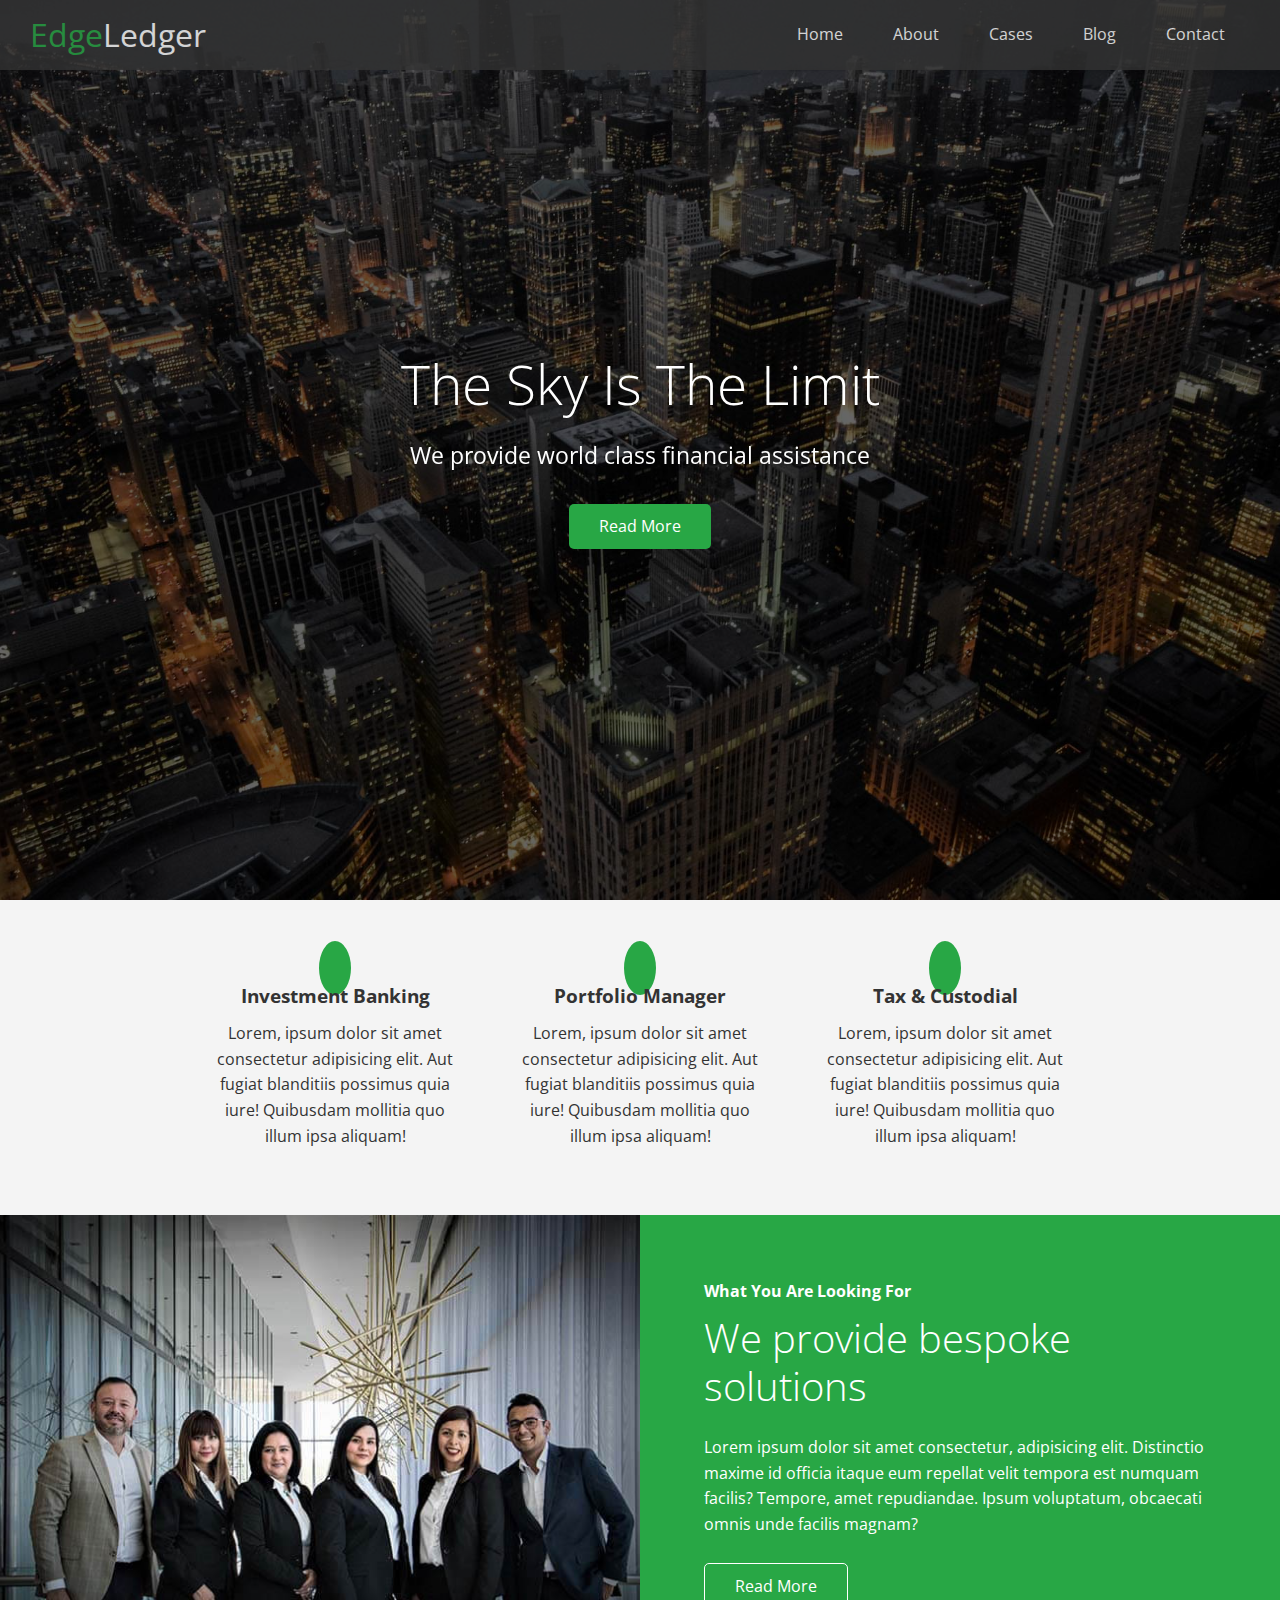
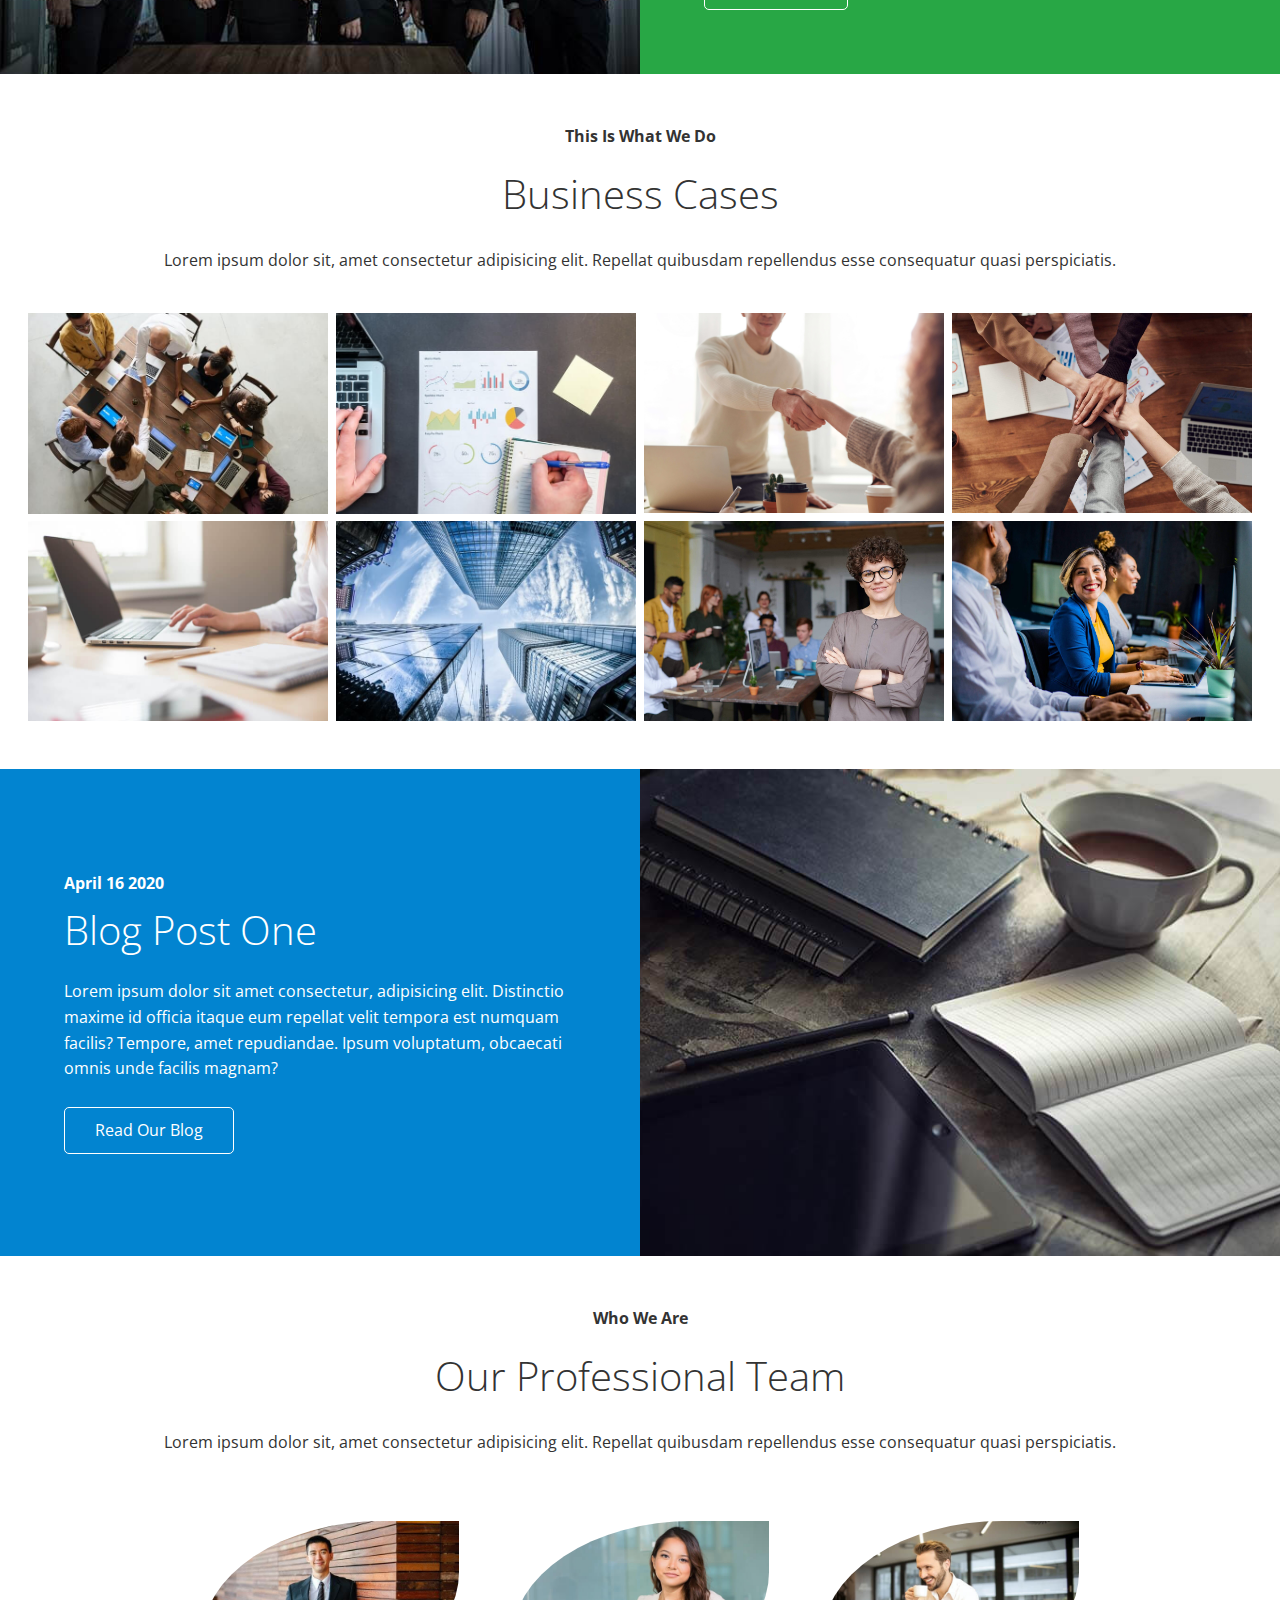
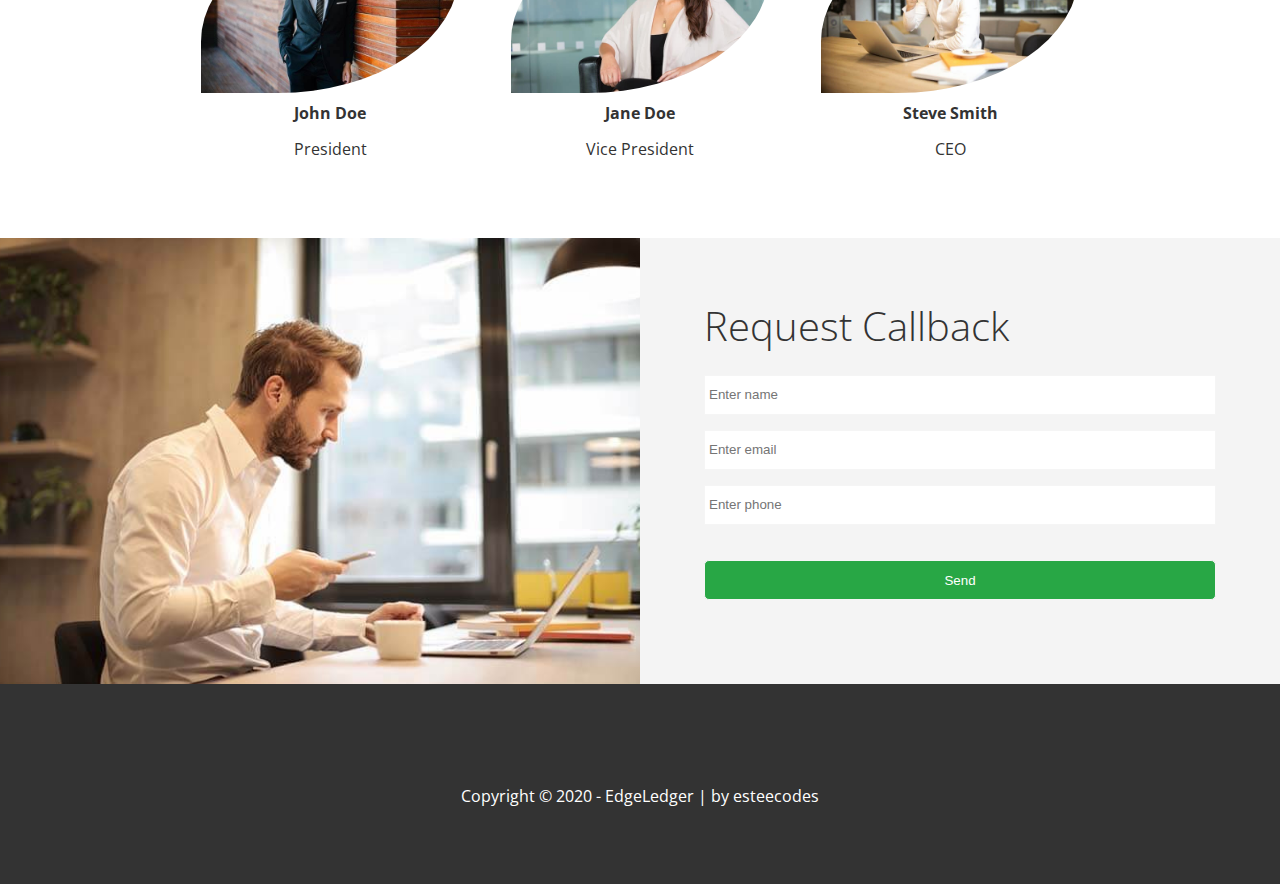
==== 7-EdgeLedger-Website-Flexbox/index.html @ 041ea41b "initial" ====
<!DOCTYPE html>
<html lang="en">
<head>
  <meta charset="UTF-8">
  <meta http-equiv="X-UA-Compatible" content="IE=edge">
  <meta name="viewport" content="width=`, initial-scale=1.0">
  <link rel="stylesheet" href="css/utilities.css">
  <link rel="stylesheet" href="css/style.css">
  <!-- Font Awesome link from https://cdnjs.com/libraries/font-awesome -->
  <link rel="stylesheet" href="https://cdnjs.cloudflare.com/ajax/libs/font-awesome/6.0.0-beta3/css/all.min.css" integrity="sha512-Fo3rlrZj/k7ujTnHg4CGR2D7kSs0v4LLanw2qksYuRlEzO+tcaEPQogQ0KaoGN26/zrn20ImR1DfuLWnOo7aBA==" crossorigin="anonymous" referrerpolicy="no-referrer" />
  <title>Welcome To EdgeLedger</title>
</head>
<body id="home">
  <header class="hero">
    <div id="navbar" class="navbar">
      <h1 class="logo">
        <span class="text-primary"><i class="fas fa-book-open"></i> Edge</span>Ledger
      </h1>
      <nav>
        <ul>
          <li><a href="#home">Home</a></li>
          <li><a href="#about">About</a></li>
          <li><a href="#cases">Cases</a></li>
          <li><a href="#blog">Blog</a></li>
          <li><a href="#contact">Contact</a></li>
        </ul>
      </nav>      
    </div>
    <div class="content">
      <h1>The Sky Is The Limit</h1>
      <p>We provide world class financial assistance</p>
      <a href="#about" class="btn"> <i class="fas fa-chevron-right"></i> 
        Read More</a>
    </div> 
  </header>
  <main>

    <!-- About: Icons -->
    <section id="about" class="icons bg-light">
      <div class="flex-items">
        <div>
          <i class="fas fa-university fa-2x"></i>
          <div>
            <h3>Investment Banking</h3>
            <p>Lorem, ipsum dolor sit amet consectetur adipisicing elit. Aut fugiat blanditiis possimus quia iure! Quibusdam mollitia quo illum ipsa aliquam!</p>
          </div>
        </div>
        <div>
          <i class="fas fa-book-reader fa-2x"></i>
          <div>
            <h3>Portfolio Manager</h3>
            <p>Lorem, ipsum dolor sit amet consectetur adipisicing elit. Aut fugiat blanditiis possimus quia iure! Quibusdam mollitia quo illum ipsa aliquam!</p>
          </div>
        </div>
        <div>
          <i class="fas fa-pencil-alt fa-2x"></i>
          <div>
            <h3>Tax & Custodial</h3>
            <p>Lorem, ipsum dolor sit amet consectetur adipisicing elit. Aut fugiat blanditiis possimus quia iure! Quibusdam mollitia quo illum ipsa aliquam!</p>
          </div>
        </div>
      </div>
    </section>

    <!-- About: Solutions -->
    <section class="solutions flex-columns">
      <div class="row">
        <div class="column">
          <div class="column-1">
            <img src="./images/home/people.jpg" alt="">
          </div>
        </div>
        <div class="column">
          <div class="column-2 bg-primary">
            <h4>What You Are Looking For</h4>
            <h2>We provide bespoke solutions</h2>
            <p>Lorem ipsum dolor sit amet consectetur, adipisicing elit. Distinctio maxime id officia itaque eum repellat velit tempora est numquam facilis? Tempore, amet repudiandae. Ipsum voluptatum, obcaecati omnis unde facilis magnam?</p>
            <a href="" class="btn btn-outline"><i class="fas fa-chevron"></i> Read More</a>    
          </div>
        </div>
      </div>
    </section>

    <!-- Cases -->
    <section id="cases" class="cases flex-grid section-padding">
      <header class="section-header">
        <h4>This Is What We Do</h4>
        <h2>Business Cases</h2>
        <p>Lorem ipsum dolor sit, amet consectetur adipisicing elit. Repellat quibusdam repellendus esse consequatur quasi perspiciatis.</p>
      </header>
      <div class="row">
        <div class="column">
          <img src="./images/cases/cases1.jpg" alt="">
          <img src="./images/cases/cases2.jpg" alt="">
        </div>
        <div class="column">
          <img src="./images/cases/cases3-1.jpg" alt="">
          <img src="./images/cases/cases4.jpg" alt="">
        </div>
        <div class="column">
          <img src="./images/cases/cases5.jpg" alt="">
          <img src="./images/cases/cases6.jpg" alt="">
        </div>
        <div class="column">
          <img src="./images/cases/cases7.jpg" alt="">
          <img src="./images/cases/cases8-1.jpg" alt="">
        </div>
      </div>
    </section>

    <!-- Blog -->
    <section id="blog" class="blog flex-columns flex-reverse">
      <div class="row">
        <div class="column">
          <div class="column-1">
            <img src="images/home/blog.jpg" alt="">
          </div>
        </div>
        <div class="column">
          <div class="column-2 bg-secondary">
            <h4>April 16 2020</h4>
            <h2>Blog Post One</h2>
            <p>Lorem ipsum dolor sit amet consectetur, adipisicing elit. Distinctio maxime id officia itaque eum repellat velit tempora est numquam facilis? Tempore, amet repudiandae. Ipsum voluptatum, obcaecati omnis unde facilis magnam?</p>
            <a href="" class="btn btn-outline"><i class="fas fa-chevron"></i> Read Our Blog</a>    
          </div>
        </div>
      </div>
    </section>

    <!-- Team -->
    <section id="team" class="team section-padding">
      <header class="section-header">
        <h4>Who We Are</h4>
        <h2>Our Professional Team</h2>
        <p>Lorem ipsum dolor sit, amet consectetur adipisicing elit. Repellat quibusdam repellendus esse consequatur quasi perspiciatis.</p>
      </header>
      <div class="flex-items">
        <div>
          <img src="./images/team/person1.jpg" alt="">
          <h4>John Doe</h4>
          <p>President</p>
        </div>
        <div>
          <img src="./images/team/person2.jpg" alt="">
          <h4>Jane Doe</h4>
          <p>Vice President</p>
        </div>
        <div>
          <img src="./images/team/person3.jpg" alt="">
          <h4>Steve Smith</h4>
          <p>CEO</p>
        </div>
      </div>
    </section>

    <!-- Contact -->
    <section id="contact" class="contact flex-columns">
      <div class="row">
        <div class="column">
          <div class="column-1">
            <img src="./images/home/contact.jpg" alt="">
          </div>
        </div>
        <div class="column">
          <div class="column-2 bg-light">
            <h2>Request Callback</h2>
            <form action="" class="callback-form">
              <div class="form-control">
                <label for="name"></label>  
                <input id="name" name="name" type="text" placeholder="Enter name">
              </div>
              <div class="form-control">
                <label for="email"></label>  
                <input id="email" name="email" type="email" placeholder="Enter email">
              </div>
              <div class="form-control">
                <label for="phone"></label>  
                <input id="phone" name="phone" type="text" placeholder="Enter phone">
              </div>
              <input id="submit" class="btn" type="submit" value="Send">
            </form>   
          </div>
        </div>
      </div>
    </section>
  </main>

  <!-- Footer -->
  <footer class="footer bg-dark">
    <div class="social">
      <a href="#"><i class="fab fa-facebook fa-2x"></i></a>
      <a href="#"><i class="fab fa-twitter fa-2x"></i></a>
      <a href="#"><i class="fab fa-youtube fa-2x"></i></a>
      <a href="#"><i class="fab fa-linkedin fa-2x"></i></a>
    </div>
    <p>Copyright &copy; 2020 - EdgeLedger | by <a href="https://github.com/esteecodes" target="_blank" rel="noopener noreferrer">esteecodes</a></p>
  </footer>
</body>
</html>
---- 7-EdgeLedger-Website-Flexbox/css/utilities.css ----
/* Text Colors */
.text-primary {
  color: #28a745;
}

.text-secondary {
  color: #0284d0;
}

.btn {
  cursor: pointer;
  display: inline-block;
  padding: 10px 30px;
  color: #fff;
  background-color: #28a745;
  border: none;
  border-radius: 5px;
}

.btn:hover {
  opacity: 0.9;
}

.btn-primary,
.bg-primary {
  background: #28a745;
  color: #fff;
}

.btn-secondary,
.bg-secondary {
  background: #0284d0;
  color: #fff;
}

.btn-dark,
.bg-dark {
  background: #333;
  color: #fff;
}

.btn-light,
.bg-light {
  background: #f4f4f4;
  color: #333;
}

.btn-outline {
  background: transparent;
  border: 1px solid #fff;
}

/* Flex Items */
.flex-items {
  display: flex;
  align-items: center;
  justify-content: center;
  text-align: center;
  height: 100%;
}

.flex-items > div {
  padding: 2vw;
  width: 25%;
}

/* Flex columns */
.flex-reverse .row {
  flex-direction: row-reverse;
}

.flex-columns .row {
  display: flex;
  flex-wrap: wrap;
  width: 100%;
}

.flex-columns .column {
  display: flex;
  flex-direction: column;
  flex-basis: 100%;
  flex: 1;
}

.flex-columns .column .column-1,
.flex-columns .column .column-2 {
  height: 100%;
}

.flex-columns img {
  width: 100%;
  height: 100%;
  object-fit: cover;
}

.flex-columns .column-2 {
  display: flex;
  flex-direction: column;
  align-items: flex-start;
  justify-content: center;
  padding: 5vw;
}

.flex-columns h2 {
  font-size: 40px;
  font-weight: 100;
}

.flex-columns h4 {
  margin-bottom: 10px;
}

.flex-columns p {
  margin: 25px 0;
}

/* Section header */
.section-header {
  padding: 30px;
  display: flex;
  flex-direction: column;
  align-items: center;
  justify-content: center;
  text-align: center;
}

.section-header h2 {
  font-size: 40px;
  margin: 20px 0;
}

.section-padding {
  padding: 20px 20px 40px;
}

/* Flex Grid */
.flex-grid .row {
  display: flex;
  flex-wrap: wrap;
  padding: 0 4px;
}

.flex-grid .column {
  flex: 25%;
  max-width: 25%;
  padding: 0 4px;
}
---- 7-EdgeLedger-Website-Flexbox/css/style.css ----
@import url("https://fonts.googleapis.com/css2?family=Open+Sans:wght@300;400&display=swap");

* {
  box-sizing: border-box;
  padding: 0;
  margin: 0;
}

body {
  font-family: "Open Sans", sans-serif;
  background: #fff;
  color: #333;
  line-height: 1.6;
}

ul {
  list-style: none;
}

a {
  color: #333;
  text-decoration: none;
}

h1,
h2 {
  font-weight: 300;
  line-height: 1.2;
}

p {
  margin: 10px 0;
}

img {
  width: 100%;
}

/* NavBar */

.navbar {
  display: flex;
  align-items: center;
  justify-content: space-between;
  background-color: #333;
  color: #fff;
  opacity: 0.8;
  width: 100%;
  height: 70px;
  position: fixed;
  top: 0px;
  padding: 0 30px;
}

.navbar a {
  color: #fff;
  padding: 10px 20px;
  margin: 0 5px;
}

.navbar a:hover {
  border-bottom: #28a745 2px solid;
}

.navbar ul {
  display: flex;
}

.navbar .logo {
  font-weight: 400;
}

/* Header */
.hero {
  background: url("../images/home/showcase.jpg") no-repeat center center/cover;
  height: 100vh;
  position: relative;
  color: #fff;
  overlay: ;
}

.hero .content {
  display: flex;
  flex-direction: column;
  align-items: center;
  justify-content: center;
  text-align: center;
  height: 100%;
  padding: 0 20px;
}

.hero .content h1 {
  font-size: 55px;
}

.hero .content p {
  font-size: 23px;
  max-width: 600px;
  margin: 20px 0 30px;
}

.hero::before {
  content: "";
  position: absolute;
  top: 0;
  left: 0;
  width: 100%;
  height: 100%;
  background: rgba(0, 0, 0, 0.6);
}

.hero * {
  z-index: 10;
}

/* Icons */
.icons {
  padding: 30px;
}

.icons h3 {
  font-weight: bold;
  margin-bottom|: 15px;
}

.icons i {
  background-color: #28a745;
  color: #fff;
  padding: 1rem;
  border-radius: 50%;
  margin-bottom: 15px;
}

.cases img:hover {
  opacity: 0.7;
}

.team img {
  border-radius: 70% 0 70% 0;
}

/* Callback Form */
.callback-form {
  width: 100%;
  padding: 20px 0;
}

.callback-form label {
  display: block;
  margin-bottom: 5px;
}

.callback-form .form-control {
  margin-bottom: 15px;
}

.callback-form input {
  width: 100%;
  height: 40px;
  padding: 4px;
  border: #f5f5f5 1px solid;
}

.callback-form input:focus {
  outline-color: #28a745;
}

.callback-form .btn {
  padding: 12px 0;
  margin-top: 20px;
}

/* Footer */
.footer {
  display: flex;
  flex-direction: column;
  align-items: center;
  justify-content: center;
  text-align: center;
  height: 200px;
}

.footer a {
  color: #fff;
}

.footer a:hover {
  color: #28a745;
}

.footer .social > * {
  margin-right: 30px;
}
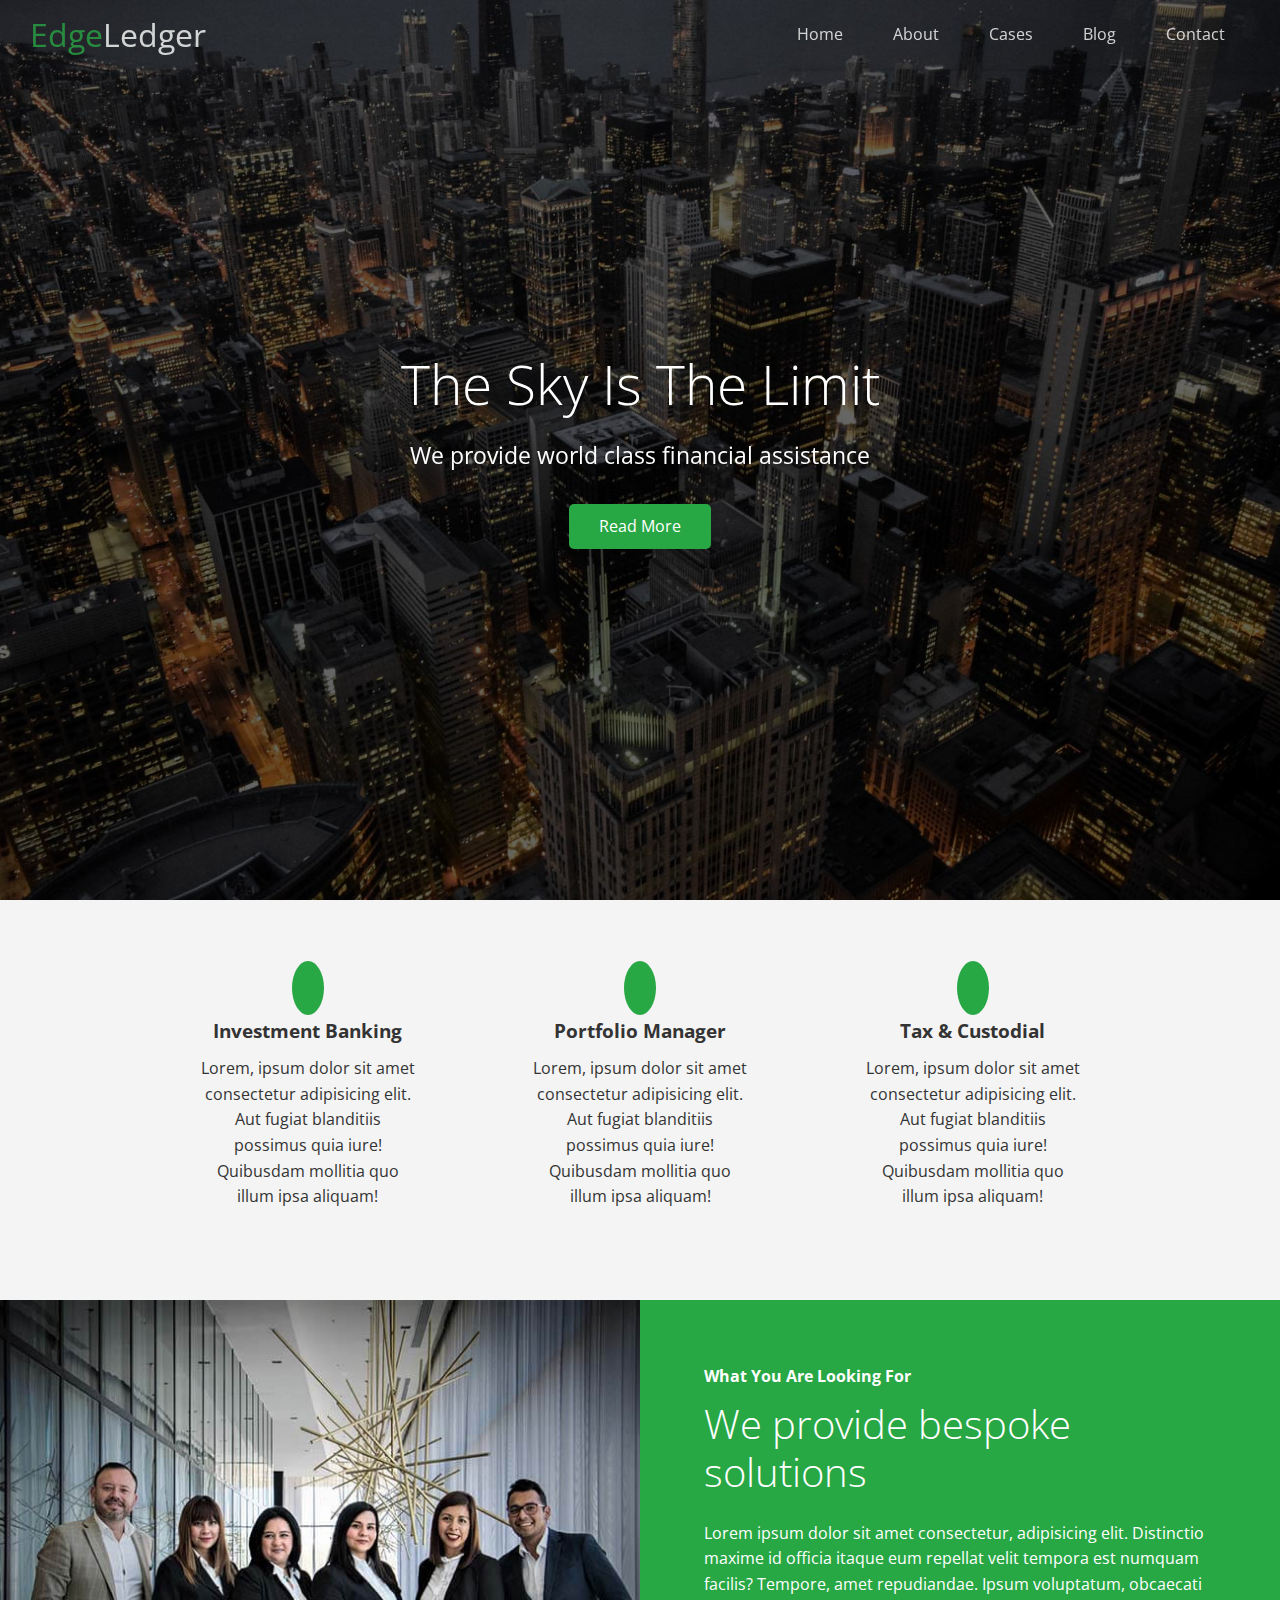
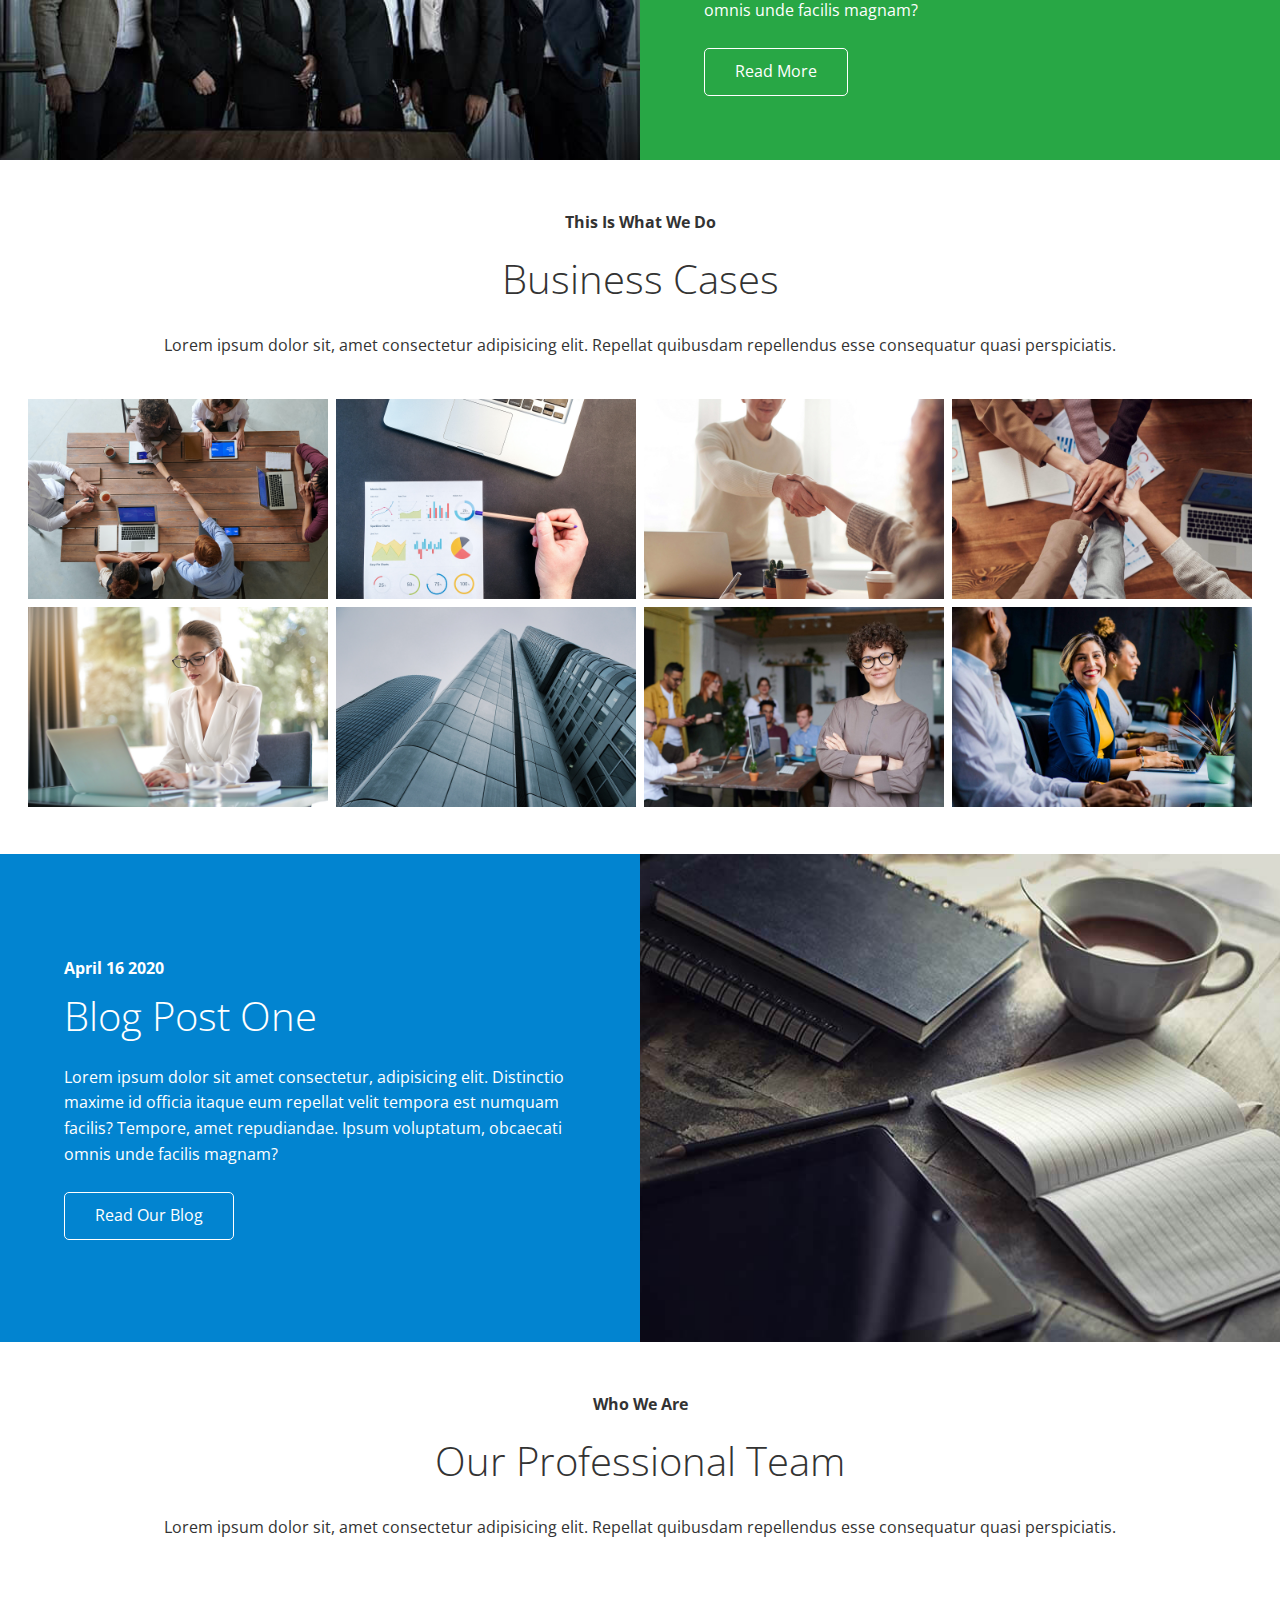
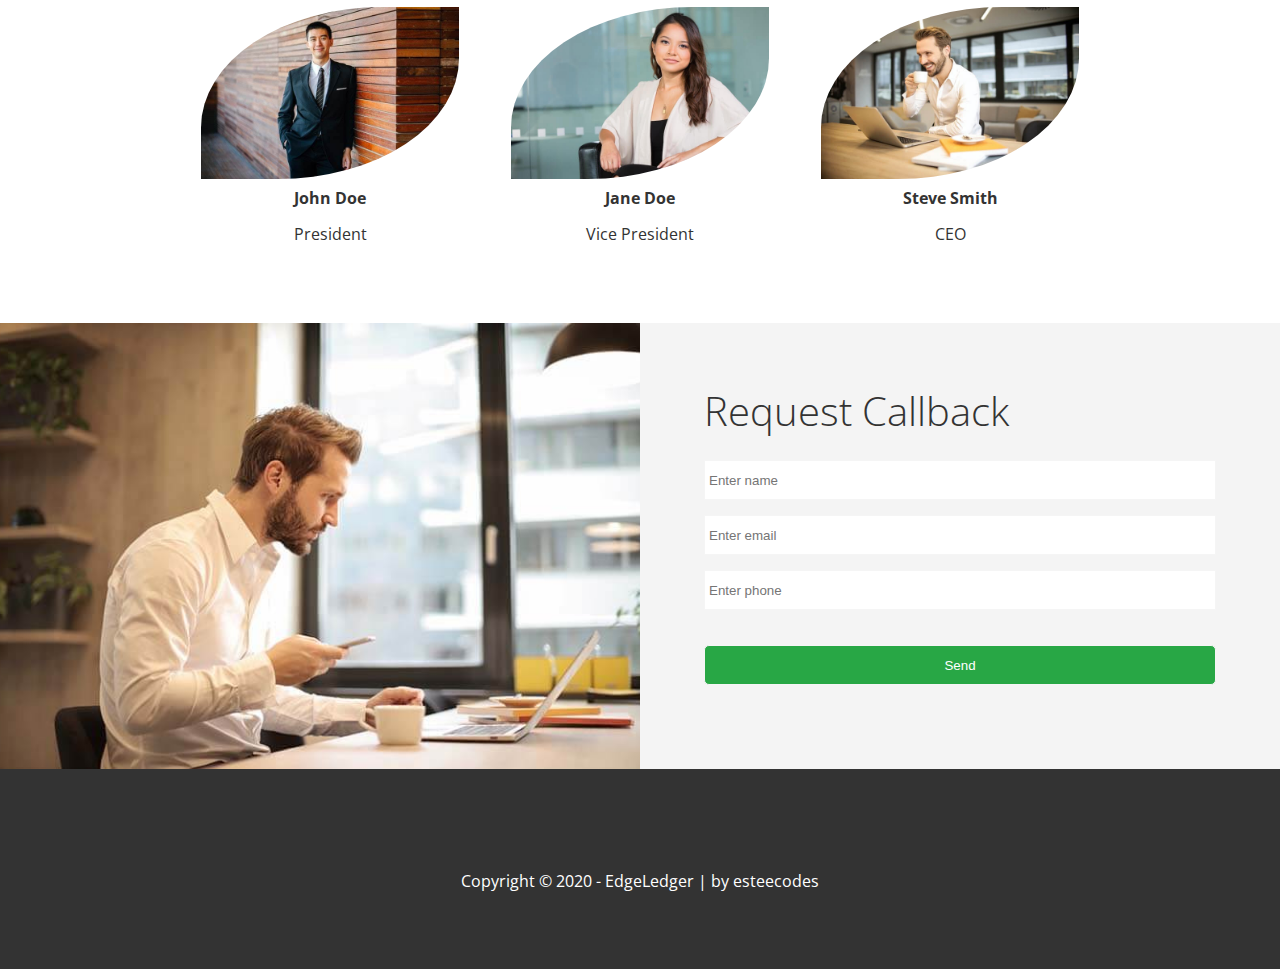
==== commit d2ab5b11: "finishing touches" ====
--- a/7-EdgeLedger-Website-Flexbox/index.html
+++ b/7-EdgeLedger-Website-Flexbox/index.html
@@ -4,15 +4,17 @@
   <meta charset="UTF-8">
   <meta http-equiv="X-UA-Compatible" content="IE=edge">
   <meta name="viewport" content="width=`, initial-scale=1.0">
+  <link rel="stylesheet" href="css/lightbox.min.css">
   <link rel="stylesheet" href="css/utilities.css">
   <link rel="stylesheet" href="css/style.css">
   <!-- Font Awesome link from https://cdnjs.com/libraries/font-awesome -->
   <link rel="stylesheet" href="https://cdnjs.cloudflare.com/ajax/libs/font-awesome/6.0.0-beta3/css/all.min.css" integrity="sha512-Fo3rlrZj/k7ujTnHg4CGR2D7kSs0v4LLanw2qksYuRlEzO+tcaEPQogQ0KaoGN26/zrn20ImR1DfuLWnOo7aBA==" crossorigin="anonymous" referrerpolicy="no-referrer" />
+  <link rel="icon" type="image/png" sizes="32x32" href="./images/favicon.png">
   <title>Welcome To EdgeLedger</title>
 </head>
 <body id="home">
   <header class="hero">
-    <div id="navbar" class="navbar">
+    <div id="navbar" class="navbar top">
       <h1 class="logo">
         <span class="text-primary"><i class="fas fa-book-open"></i> Edge</span>Ledger
       </h1>
@@ -90,20 +92,36 @@
       </header>
       <div class="row">
         <div class="column">
-          <img src="./images/cases/cases1.jpg" alt="">
-          <img src="./images/cases/cases2.jpg" alt="">
-        </div>
-        <div class="column">
-          <img src="./images/cases/cases3-1.jpg" alt="">
-          <img src="./images/cases/cases4.jpg" alt="">
-        </div>
-        <div class="column">
-          <img src="./images/cases/cases5.jpg" alt="">
-          <img src="./images/cases/cases6.jpg" alt="">
-        </div>
-        <div class="column">
-          <img src="./images/cases/cases7.jpg" alt="">
-          <img src="./images/cases/cases8-1.jpg" alt="">
+          <a href="./images/cases/cases1.jpg" data-lightbox="cases" data-title="Lorem ipsum dolor sit">
+            <img src="./images/cases/cases1.jpg" alt="">
+          </a>
+          <a href="./images/cases/cases2.jpg" data-lightbox="cases" data-title="Lorem ipsum dolor sit">
+            <img src="./images/cases/cases2.jpg" alt="">
+          </a>
+        </div>
+        <div class="column">
+          <a href="./images/cases/cases3.jpg" data-lightbox="cases" data-title="Lorem ipsum dolor sit">
+            <img src="./images/cases/cases3.jpg" alt="">
+          </a>
+          <a href="./images/cases/cases4.jpg" data-lightbox="cases" data-title="Lorem ipsum dolor sit">
+            <img src="./images/cases/cases4.jpg" alt="">
+          </a>
+        </div>
+        <div class="column">
+          <a href="./images/cases/cases5.jpg" data-lightbox="cases" data-title="Lorem ipsum dolor sit">
+            <img src="./images/cases/cases5.jpg" alt="">
+          </a>
+          <a href="./images/cases/cases6.jpg" data-lightbox="cases" data-title="Lorem ipsum dolor sit">
+            <img src="./images/cases/cases6.jpg" alt="">
+          </a>
+        </div>
+        <div class="column">
+          <a href="./images/cases/cases7.jpg" data-lightbox="cases" data-title="Lorem ipsum dolor sit">
+            <img src="./images/cases/cases7.jpg" alt="">
+          </a>
+          <a href="./images/cases/cases8.jpg" data-lightbox="cases" data-title="Lorem ipsum dolor sit">
+            <img src="./images/cases/cases8.jpg" alt="">
+          </a>
         </div>
       </div>
     </section>
@@ -121,7 +139,7 @@
             <h4>April 16 2020</h4>
             <h2>Blog Post One</h2>
             <p>Lorem ipsum dolor sit amet consectetur, adipisicing elit. Distinctio maxime id officia itaque eum repellat velit tempora est numquam facilis? Tempore, amet repudiandae. Ipsum voluptatum, obcaecati omnis unde facilis magnam?</p>
-            <a href="" class="btn btn-outline"><i class="fas fa-chevron"></i> Read Our Blog</a>    
+            <a href="blog.html" class="btn btn-outline"><i class="fas fa-chevron"></i> Read Our Blog</a>    
           </div>
         </div>
       </div>
@@ -184,7 +202,7 @@
       </div>
     </section>
   </main>
-
+  
   <!-- Footer -->
   <footer class="footer bg-dark">
     <div class="social">
@@ -195,5 +213,11 @@
     </div>
     <p>Copyright &copy; 2020 - EdgeLedger | by <a href="https://github.com/esteecodes" target="_blank" rel="noopener noreferrer">esteecodes</a></p>
   </footer>
+    <!-- iQuery Scroll Placement -->
+    <script src="https://code.jquery.com/jquery-3.6.0.min.js" integrity="sha256-/xUj+3OJU5yExlq6GSYGSHk7tPXikynS7ogEvDej/m4=" crossorigin="anonymous"></script>
+    <script src="js/lightbox.min.js"></script>
+    <!-- It needs iQuery script too the navbar js to work for some reason -->
+    <script src="js/app.js"></script>
+    <script src="js/jquery.js"></script>
 </body>
 </html>--- a/7-EdgeLedger-Website-Flexbox/css/style.css
+++ b/7-EdgeLedger-Website-Flexbox/css/style.css
@@ -50,6 +50,11 @@
   position: fixed;
   top: 0px;
   padding: 0 30px;
+  transition: 0.5s;
+}
+
+.navbar.top {
+  background: transparent;
 }
 
 .navbar a {
@@ -113,9 +118,18 @@
   z-index: 10;
 }
 
+.hero.blog {
+  background: url("../images/home/blog.jpg") no-repeat center center/cover;
+  height: 40vh;
+}
+
 /* Icons */
 .icons {
-  padding: 30px;
+  padding: 20px;
+}
+
+.icons div {
+  margin: 15px;
 }
 
 .icons h3 {
@@ -168,6 +182,31 @@
 .callback-form .btn {
   padding: 12px 0;
   margin-top: 20px;
+}
+
+/* Post */
+.post {
+  width: 60%;
+  margin: auto;
+  padding: 50px 30px;
+}
+
+.post h2 {
+  font-size: 40px;
+  margin-bottom: 20px;
+  padding-bottom: 10px;
+  border-bottom: 1px solid #ccc;
+}
+
+.post .meta {
+  margin-bottom: 30px;
+}
+
+.post img {
+  width: 300px;
+  border-radius: 70% 0 70% 0;
+  display: block;
+  margin: 0 auto 30px;
 }
 
 /* Footer */
@@ -191,3 +230,56 @@
 .footer .social > * {
   margin-right: 30px;
 }
+
+/* Mobile */
+
+@media (max-width: 768px) {
+  .navbar {
+    flex-direction: column;
+    height: 120px;
+    padding: 20px;
+  }
+
+  .navbar a {
+    padding: 10px;
+    margin: 0 3px;
+  }
+
+  .hero.blog {
+    background: url("../images/home/blog.jpg") no-repeat center center/cover;
+    height: 50vh;
+  }
+
+  .hero .content h1 {
+    font-size: 2.7rem;
+    padding-top: 10vh;
+  }
+
+  .hero .content p {
+    font-size: 1.2rem;
+  }
+
+  .flex-items {
+    flex-direction: column;
+  }
+
+  .flex-items div {
+    width: 100%;
+    padding: 20px;
+  }
+
+  .flex-columns .column,
+  .flex-grid .column {
+    flex: 100%;
+    max-width: 100%;
+  }
+
+  .team img {
+    width: 75%;
+  }
+
+  .post {
+    width: 90%;
+    margin: auto;
+  }
+}
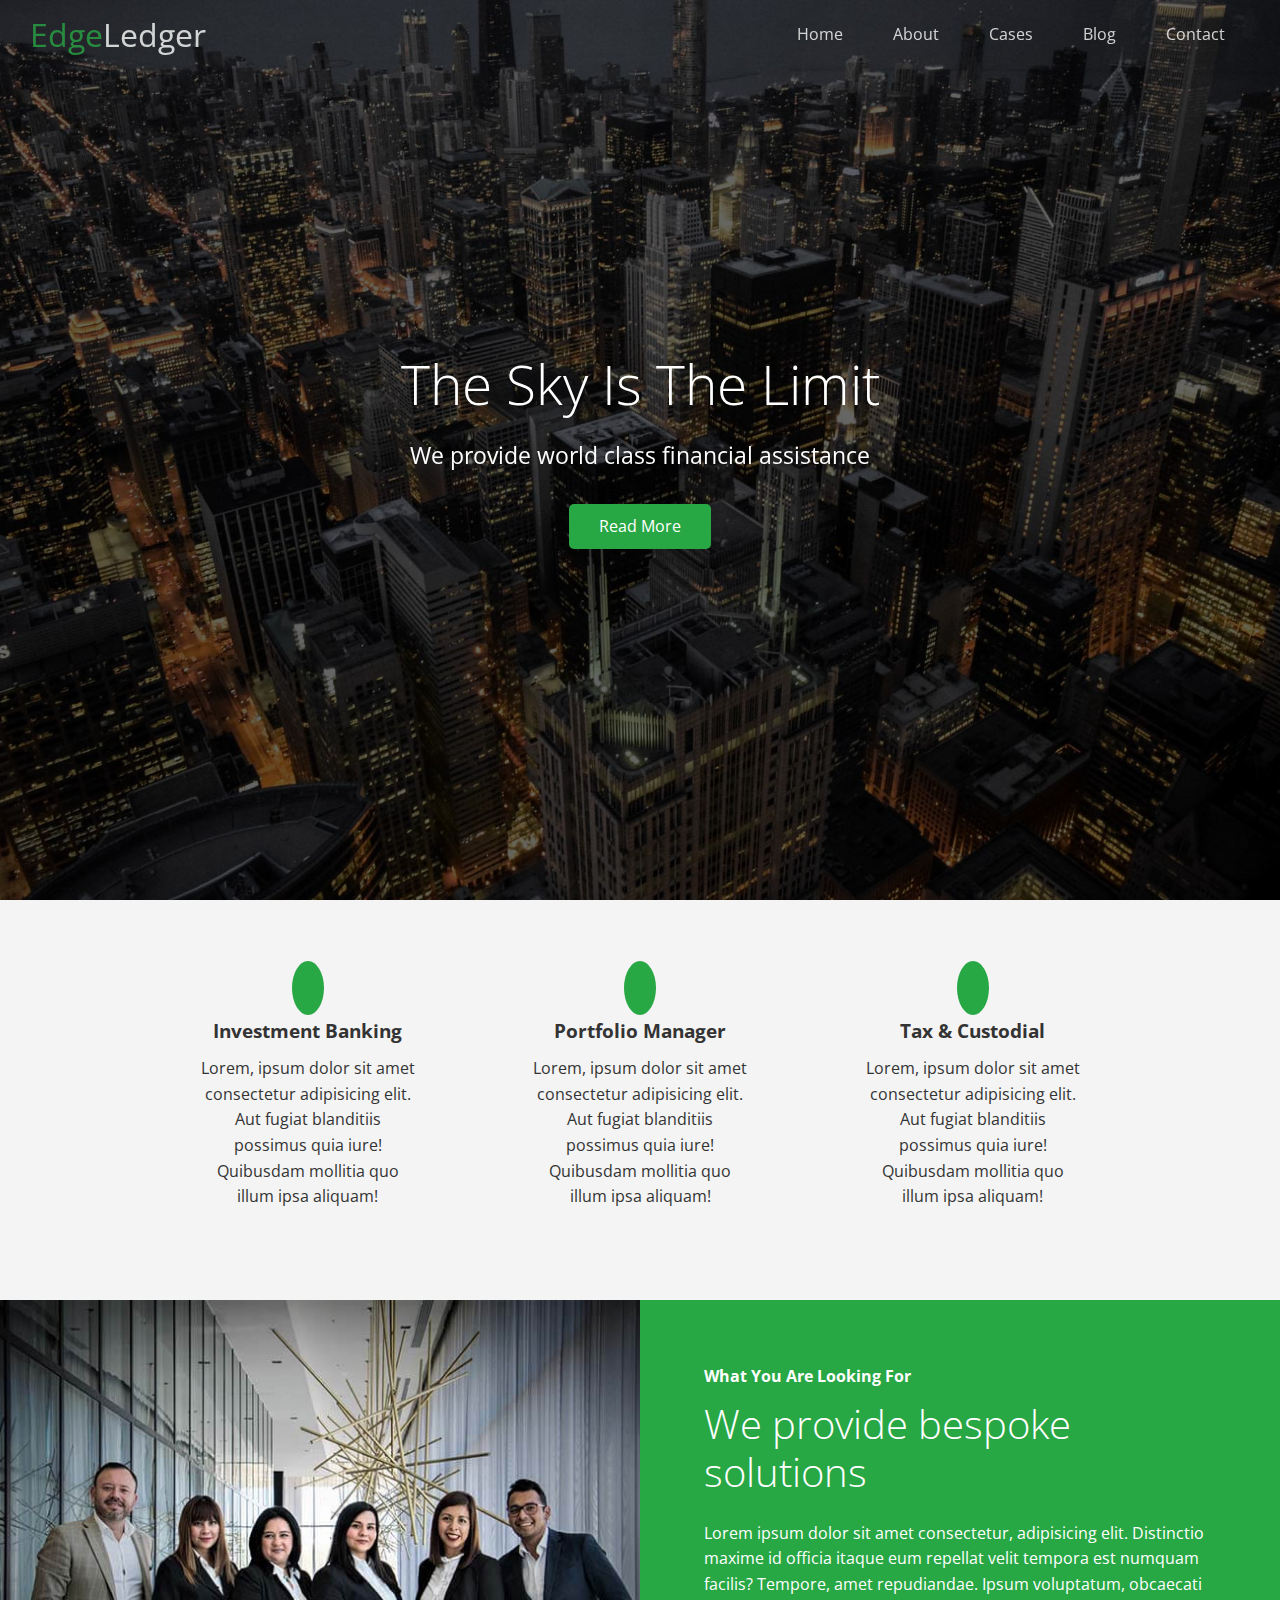
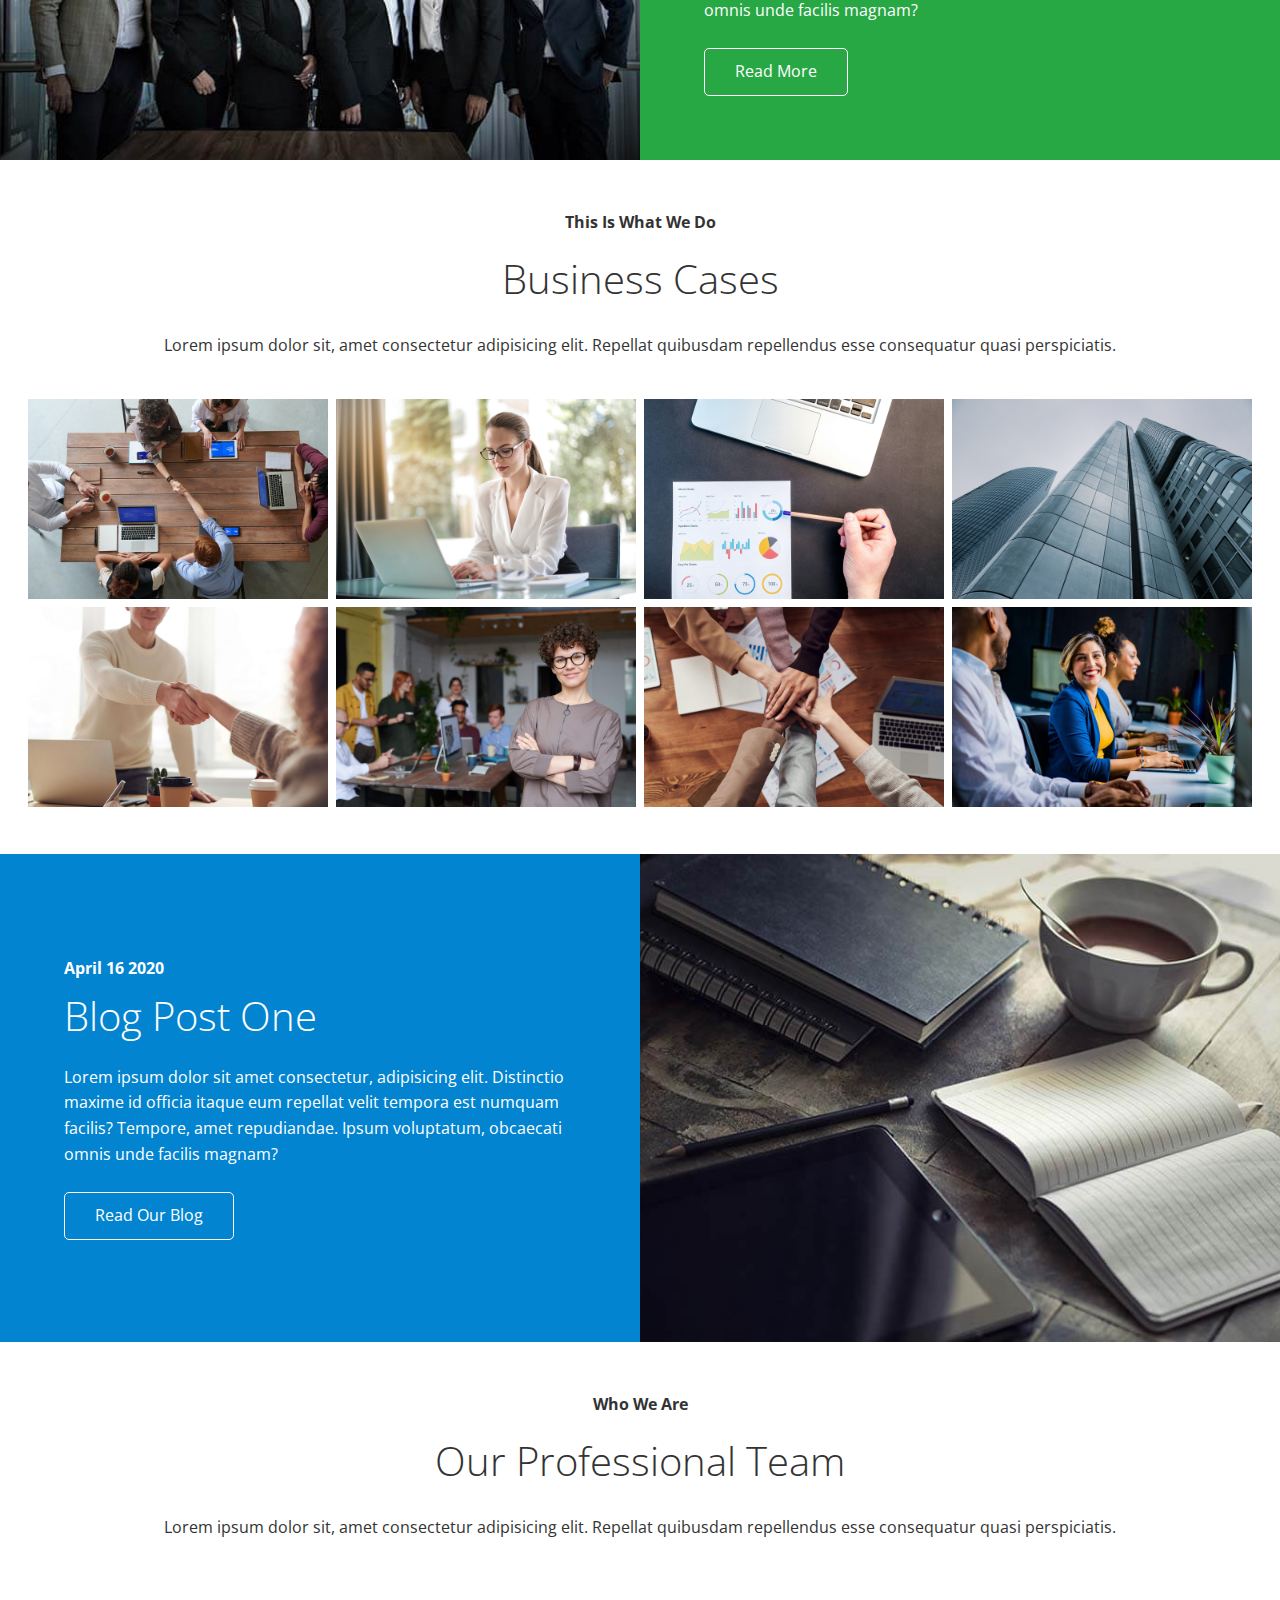
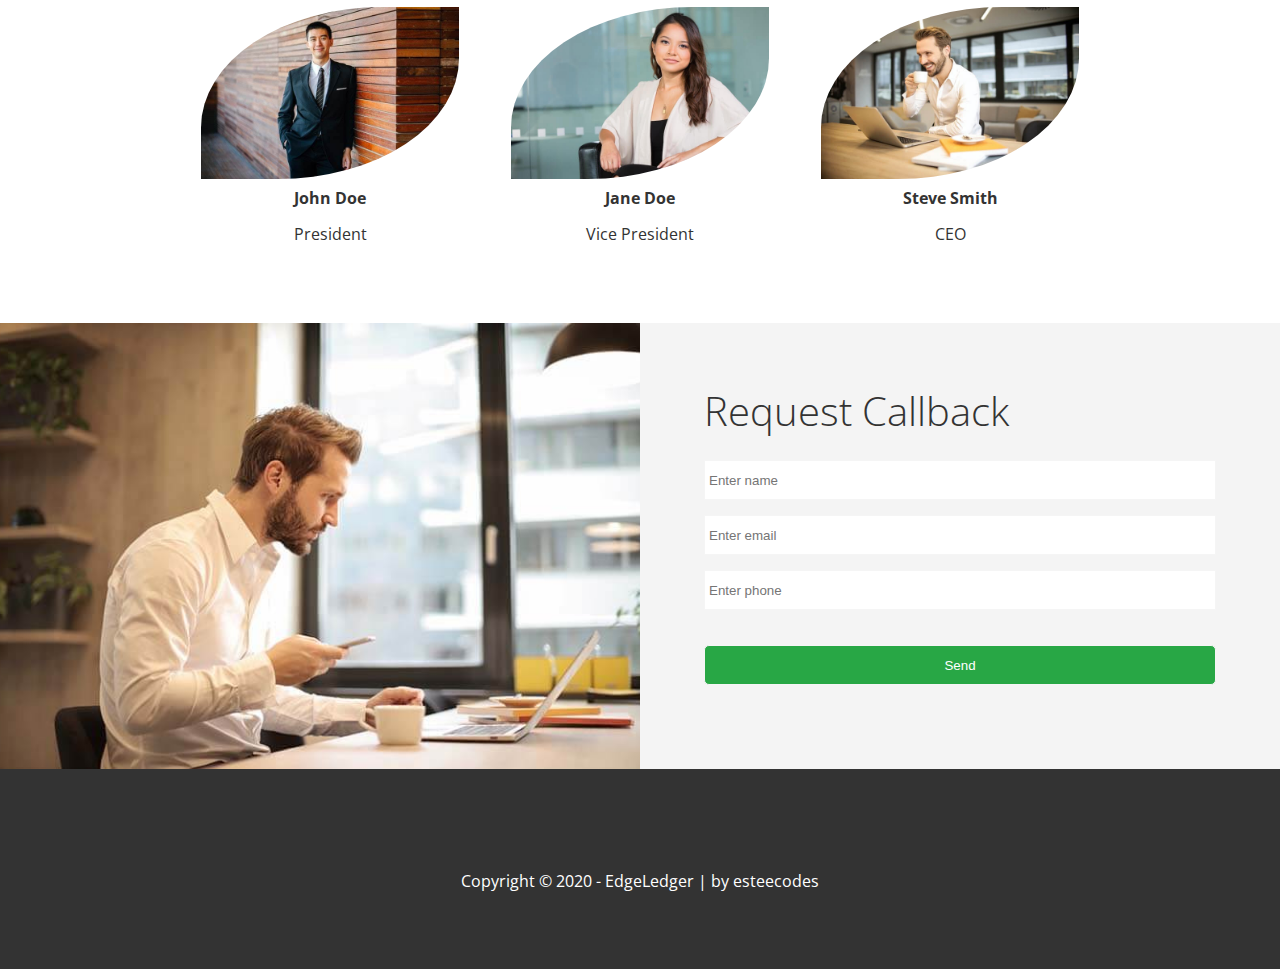
==== commit a968faa3: "logo-link-flexbox-lightbox-fix" ====
--- a/7-EdgeLedger-Website-Flexbox/index.html
+++ b/7-EdgeLedger-Website-Flexbox/index.html
@@ -15,16 +15,14 @@
 <body id="home">
   <header class="hero">
     <div id="navbar" class="navbar top">
-      <h1 class="logo">
-        <span class="text-primary"><i class="fas fa-book-open"></i> Edge</span>Ledger
-      </h1>
+      <a class="logo-link" href="#home"><h1 class="logo"><span class="text-primary"><i class="fas fa-book-open"></i> Edge</span>Ledger</h1></a>           
       <nav>
         <ul>
-          <li><a href="#home">Home</a></li>
-          <li><a href="#about">About</a></li>
-          <li><a href="#cases">Cases</a></li>
-          <li><a href="#blog">Blog</a></li>
-          <li><a href="#contact">Contact</a></li>
+          <li><a class="page-link" href="#home">Home</a></li>
+          <li><a class="page-link" href="#about">About</a></li>
+          <li><a class="page-link" href="#cases">Cases</a></li>
+          <li><a class="page-link" href="#blog">Blog</a></li>
+          <li><a class="page-link" href="#contact">Contact</a></li>
         </ul>
       </nav>      
     </div>
@@ -88,41 +86,34 @@
       <header class="section-header">
         <h4>This Is What We Do</h4>
         <h2>Business Cases</h2>
-        <p>Lorem ipsum dolor sit, amet consectetur adipisicing elit. Repellat quibusdam repellendus esse consequatur quasi perspiciatis.</p>
+        <p>Lorem ipsum dolor sit, amet consectetur adipisicing elit. Repellat quibusdam repellendus esse consequatur quasi
+          perspiciatis.</p>
       </header>
       <div class="row">
-        <div class="column">
-          <a href="./images/cases/cases1.jpg" data-lightbox="cases" data-title="Lorem ipsum dolor sit">
-            <img src="./images/cases/cases1.jpg" alt="">
-          </a>
-          <a href="./images/cases/cases2.jpg" data-lightbox="cases" data-title="Lorem ipsum dolor sit">
-            <img src="./images/cases/cases2.jpg" alt="">
-          </a>
-        </div>
-        <div class="column">
-          <a href="./images/cases/cases3.jpg" data-lightbox="cases" data-title="Lorem ipsum dolor sit">
-            <img src="./images/cases/cases3.jpg" alt="">
-          </a>
-          <a href="./images/cases/cases4.jpg" data-lightbox="cases" data-title="Lorem ipsum dolor sit">
-            <img src="./images/cases/cases4.jpg" alt="">
-          </a>
-        </div>
-        <div class="column">
-          <a href="./images/cases/cases5.jpg" data-lightbox="cases" data-title="Lorem ipsum dolor sit">
-            <img src="./images/cases/cases5.jpg" alt="">
-          </a>
-          <a href="./images/cases/cases6.jpg" data-lightbox="cases" data-title="Lorem ipsum dolor sit">
-            <img src="./images/cases/cases6.jpg" alt="">
-          </a>
-        </div>
-        <div class="column">
-          <a href="./images/cases/cases7.jpg" data-lightbox="cases" data-title="Lorem ipsum dolor sit">
-            <img src="./images/cases/cases7.jpg" alt="">
-          </a>
-          <a href="./images/cases/cases8.jpg" data-lightbox="cases" data-title="Lorem ipsum dolor sit">
-            <img src="./images/cases/cases8.jpg" alt="">
-          </a>
-        </div>
+        <a href="./images/cases/cases1.jpg" data-lightbox="cases" data-title="Lorem ipsum dolor sit">
+          <img src="./images/cases/cases1.jpg" alt="">
+        </a>
+        <a href="./images/cases/cases2.jpg" data-lightbox="cases" data-title="Lorem ipsum dolor sit">
+          <img src="./images/cases/cases2.jpg" alt="">
+        </a>
+        <a href="./images/cases/cases3.jpg" data-lightbox="cases" data-title="Lorem ipsum dolor sit">
+          <img src="./images/cases/cases3.jpg" alt="">
+        </a>
+        <a href="./images/cases/cases4.jpg" data-lightbox="cases" data-title="Lorem ipsum dolor sit">
+          <img src="./images/cases/cases4.jpg" alt="">
+        </a>
+        <a href="./images/cases/cases5.jpg" data-lightbox="cases" data-title="Lorem ipsum dolor sit">
+          <img src="./images/cases/cases5.jpg" alt="">
+        </a>
+        <a href="./images/cases/cases6.jpg" data-lightbox="cases" data-title="Lorem ipsum dolor sit">
+          <img src="./images/cases/cases6.jpg" alt="">
+        </a>
+        <a href="./images/cases/cases7.jpg" data-lightbox="cases" data-title="Lorem ipsum dolor sit">
+          <img src="./images/cases/cases7.jpg" alt="">
+        </a>
+        <a href="./images/cases/cases8.jpg" data-lightbox="cases" data-title="Lorem ipsum dolor sit">
+          <img src="./images/cases/cases8.jpg" alt="">
+        </a>
       </div>
     </section>
 
--- a/7-EdgeLedger-Website-Flexbox/css/utilities.css
+++ b/7-EdgeLedger-Website-Flexbox/css/utilities.css
@@ -140,8 +140,13 @@
   padding: 0 4px;
 }
 
-.flex-grid .column {
+.flex-grid .row a {
+  max-width: 25%;
+  padding: 0 4px;
+}
+
+/* .flex-grid .column {
   flex: 25%;
   max-width: 25%;
   padding: 0 4px;
-}
+} */
--- a/7-EdgeLedger-Website-Flexbox/css/style.css
+++ b/7-EdgeLedger-Website-Flexbox/css/style.css
@@ -57,13 +57,13 @@
   background: transparent;
 }
 
-.navbar a {
+.navbar .page-link {
   color: #fff;
   padding: 10px 20px;
   margin: 0 5px;
 }
 
-.navbar a:hover {
+.navbar .page-link:hover {
   border-bottom: #28a745 2px solid;
 }
 
@@ -73,6 +73,7 @@
 
 .navbar .logo {
   font-weight: 400;
+  color: #fff;
 }
 
 /* Header */
